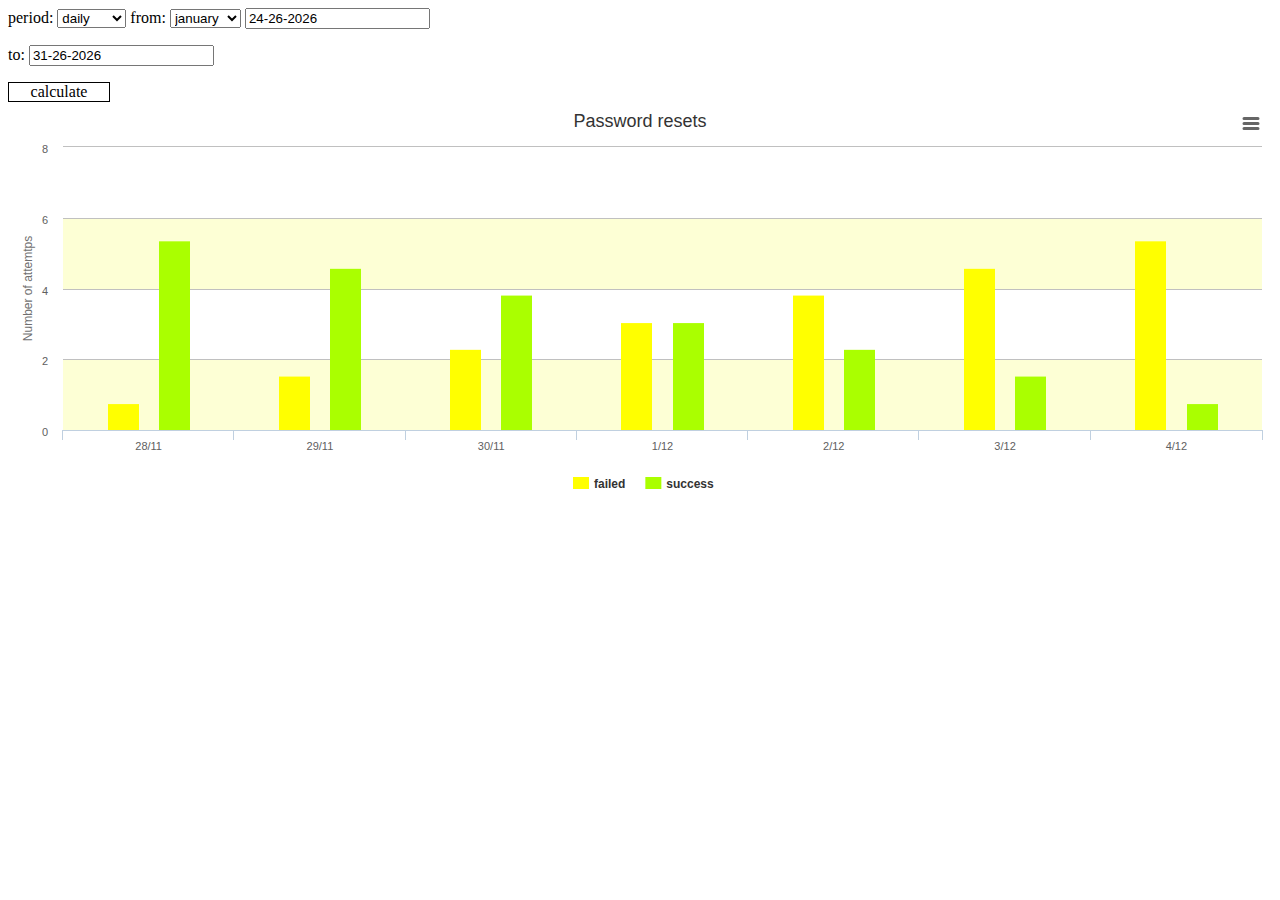
==== barchart/src/bar-highcharts.html @ eb7df6da "made google and highcharts implementation" ====
<html>


<head>
    <link rel="StyleSheet" href="css/reporting.css" type="text/css" media="screen"/>
    <link rel="StyleSheet" href="js/api/jquery-ui.min.css" type="text/css" media="screen"/>
</head>

<body>
<div id="selection">
    period:
    <SELECT id="period_picker">
        <OPTION Value="Daily">daily</OPTION>
        <OPTION Value="Monthly">monthly</OPTION>
    </SELECT>
    from:
    <select id="month_picker" display="none">
        <option value="january">january</option>
        <option value="february">february</option>
        <option value="march">march</option>
        <option value="april">april</option>
        <option value="may">may</option>
        <option value="june">june</option>
        <option value="july">july</option>
        <option value="august">august</option>
    </select>
    <input type="text" id="date_picker_from" display="none"></p>
    to:
    <input type="text" id="date_picker_to"></p>
    <div id="calculate">calculate</div>
</div>
<div id="container" style="min-width: 310px; height: 400px; margin: 0 auto"></div>

<script type="text/javascript" src="js/api/jquery-1.11.1.min.js"></script>
<script type="text/javascript" src="js/api/jquery-ui.min.js"></script>
<!--<script type="text/javascript" src="js/api/jquery-1.11.1.min.map"></script>-->

<script src="js/core/date.js"></script>
<script src="js/core/view-colours.js"></script>
<script src="js/core/data-provider.js"></script>
<script src="js/core/refresh-handler.js"></script>
<script src="js/api/highcharts.js"></script>
<script src="js/api/exporting.js"></script>
<script src="js/highcharts/highcharts-bar.js"></script>
<script src="js/highcharts/main.js"></script>

</body>

</html>
---- barchart/src/css/reporting.css ----
#calculate {
    border: solid;
    border-width: 1px;
    width: 100px;
    text-align: center;
}
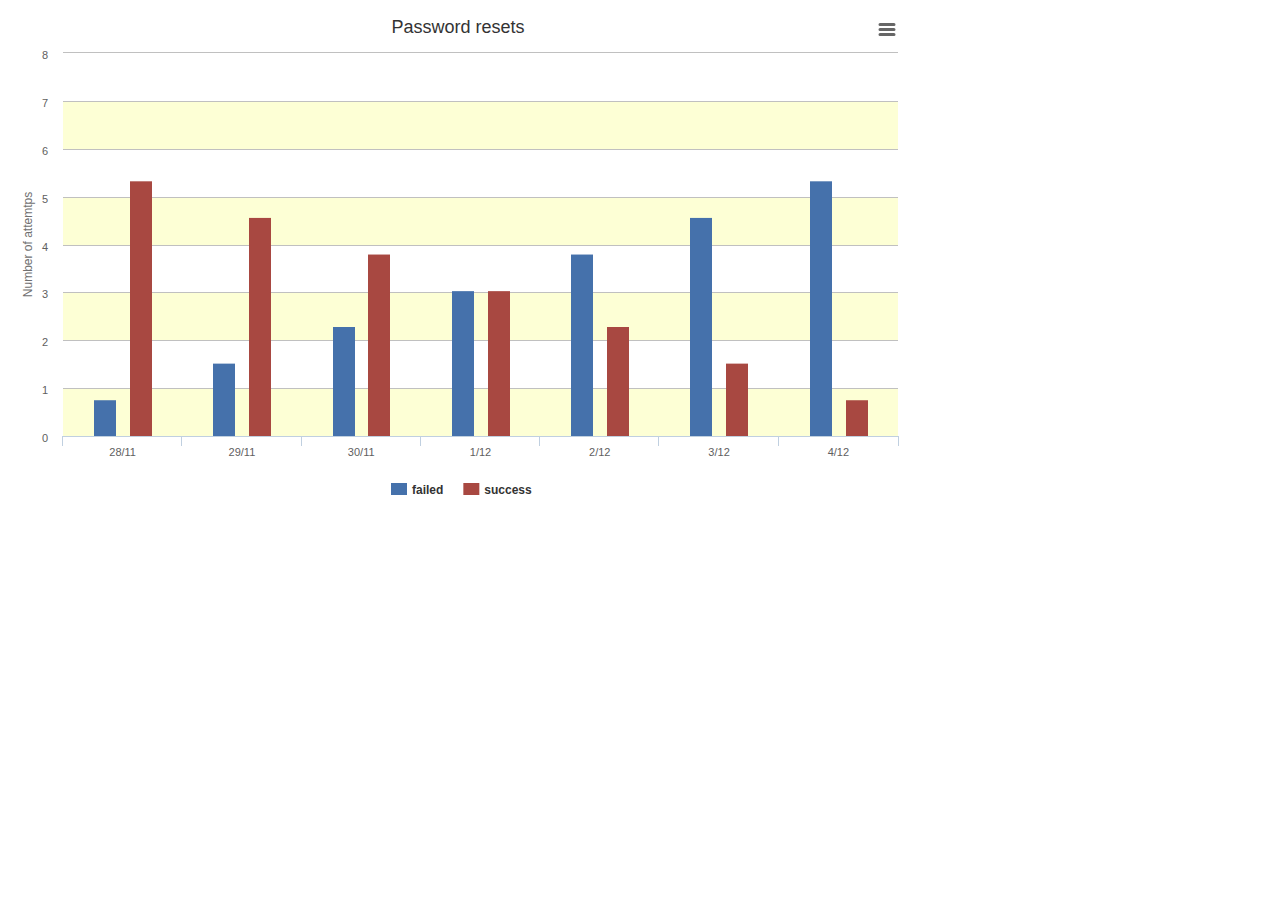
==== commit a42b7634: "more work in progress" ====
--- a/barchart/src/bar-highcharts.html
+++ b/barchart/src/bar-highcharts.html
@@ -1,35 +1,11 @@
 <html>
-
-
 <head>
     <link rel="StyleSheet" href="css/reporting.css" type="text/css" media="screen"/>
     <link rel="StyleSheet" href="js/api/jquery-ui.min.css" type="text/css" media="screen"/>
 </head>
 
 <body>
-<div id="selection">
-    period:
-    <SELECT id="period_picker">
-        <OPTION Value="Daily">daily</OPTION>
-        <OPTION Value="Monthly">monthly</OPTION>
-    </SELECT>
-    from:
-    <select id="month_picker" display="none">
-        <option value="january">january</option>
-        <option value="february">february</option>
-        <option value="march">march</option>
-        <option value="april">april</option>
-        <option value="may">may</option>
-        <option value="june">june</option>
-        <option value="july">july</option>
-        <option value="august">august</option>
-    </select>
-    <input type="text" id="date_picker_from" display="none"></p>
-    to:
-    <input type="text" id="date_picker_to"></p>
-    <div id="calculate">calculate</div>
-</div>
-<div id="container" style="min-width: 310px; height: 400px; margin: 0 auto"></div>
+<div id="container" style="width: 900px; height: 500px;"></div>
 
 <script type="text/javascript" src="js/api/jquery-1.11.1.min.js"></script>
 <script type="text/javascript" src="js/api/jquery-ui.min.js"></script>
